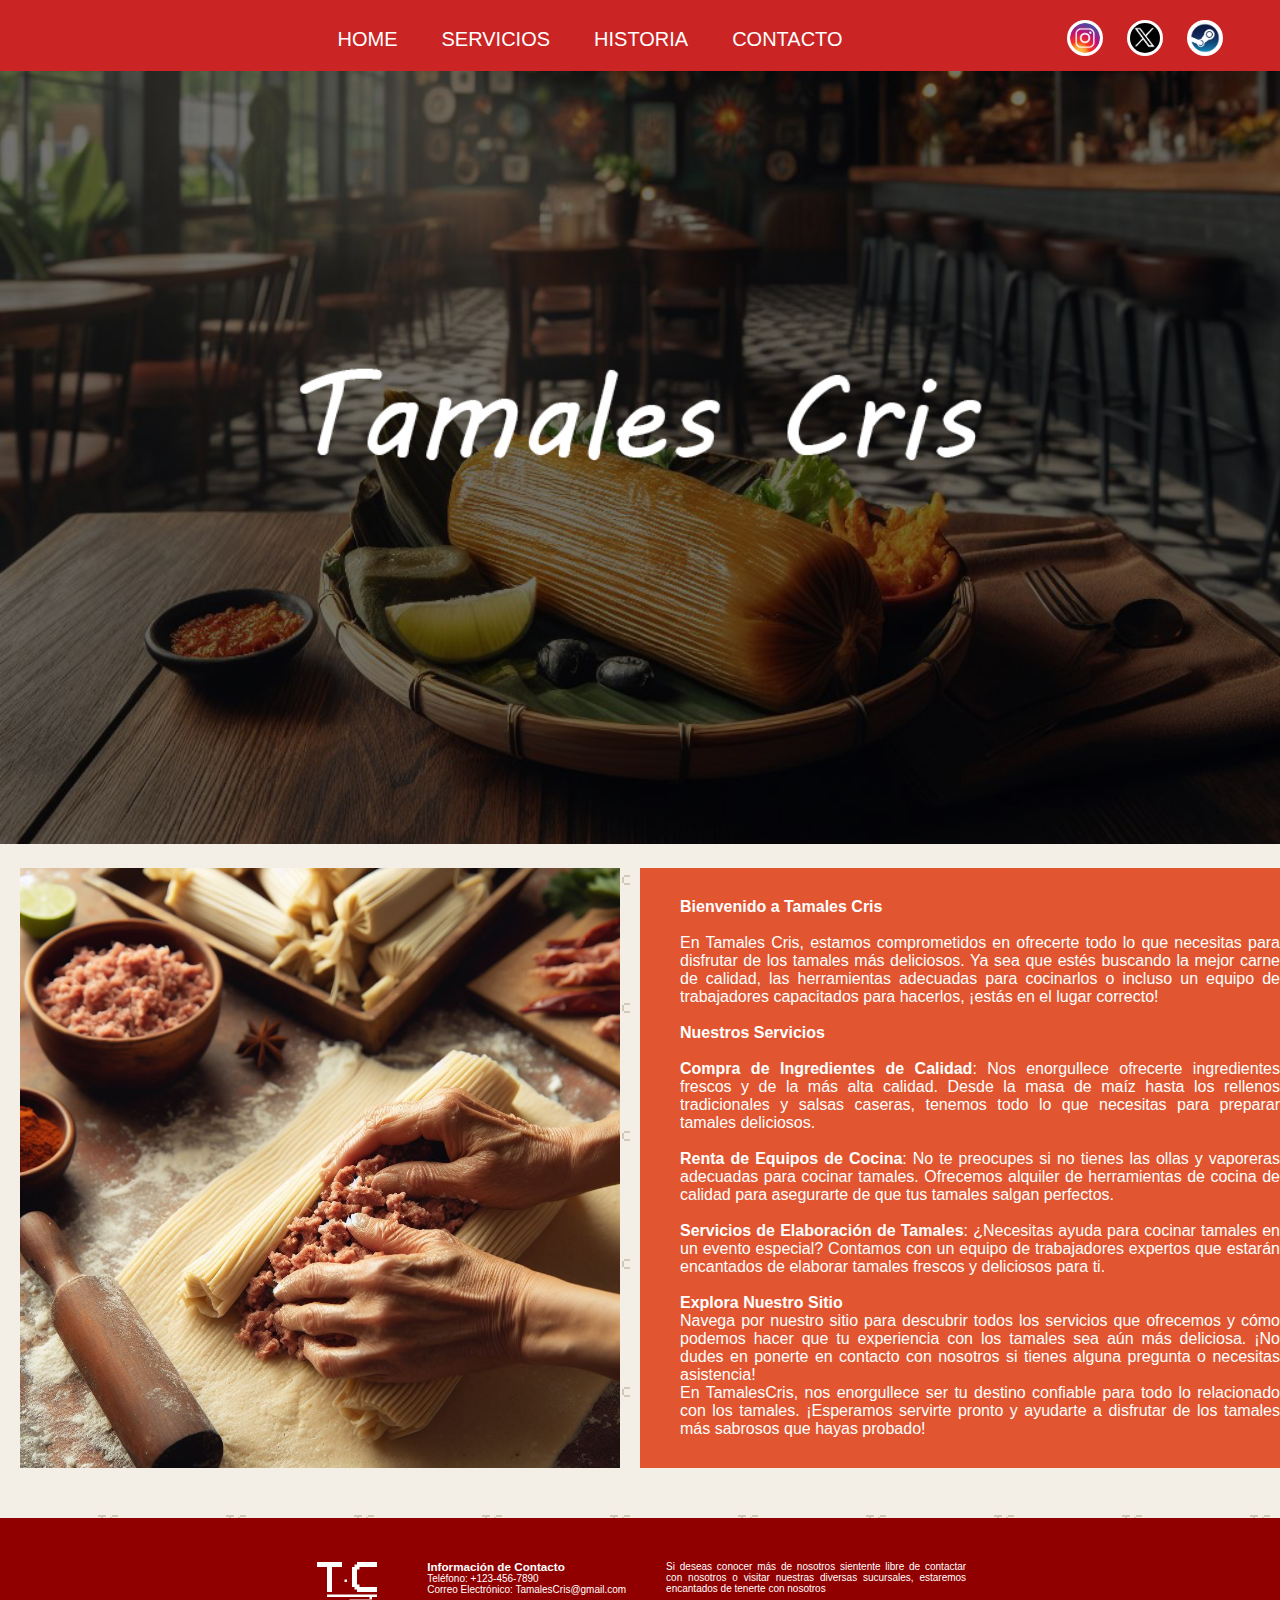
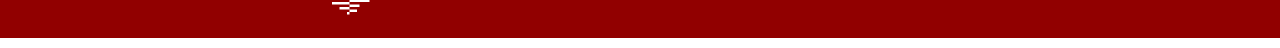
==== index.html @ 9e303603 "first commit" ====
<!DOCTYPE html>
<html lang="en">
<head>
    <meta charset="UTF-8">
    <meta name="viewport" content="width=device-width, initial-scale=1.0">
    <title>TamalesCris</title>

    <link rel="icon" href="img/logo.png" type="image/png">
    <link rel="stylesheet" type="text/css" href="projectostyle.css">

</head>
<body>

    <nav class="BarraNavegacion">
        <a class="bnhome" href="index.html"></a>
        <a class="bnhome" href="index.html">HOME</a>
        <a class="bnservices" href="projectoservices.html">SERVICIOS</a>
        <a class="bnacerca" href="projectoAcerca.html">HISTORIA</a>
        <a class="bncontacto" href="projectoContacto.html">CONTACTO</a>
        <a class="bnsociales1" href="https://instagram.com" target="_blank"><img src="img/instagram.png" alt="" width="100%" height="100%"></a>
        <a class="bnsociales2" href="https://twitter.com/home" target="_blank"><img src="img/twitter.png" alt="" width="100%" height="100%"></a>
        <a class="bnsociales3" href="https://steamcommunity.com/profiles/76561198804017260/" target="_blank"><img src="img/steam.png" alt="" width="100%" height="100%"></a>
    </nav>


    <div class="iniciologo">
        <img src="img/tamalinicio3.jpg" alt="" width="100%" height="100%">
    </div>

    <nav class="inicio">
        <img src="img/masa1.jpg" alt="" width="100%" height="100%">
         
        <div class="inicioTextBorder">
        <div class="inicioText">
        <p><b>Bienvenido a Tamales Cris</b><br><br>

           En Tamales Cris, estamos comprometidos en ofrecerte todo lo que
           necesitas para disfrutar de los tamales más deliciosos. Ya sea que estés
           buscando la mejor carne de calidad, las herramientas adecuadas para cocinarlos
           o incluso un equipo de trabajadores capacitados para hacerlos, ¡estás en
           el lugar correcto!<br><br>

           <b>Nuestros Servicios</b><br><br>

           <b>Compra de Ingredientes de Calidad</b>: Nos enorgullece ofrecerte ingredientes
           frescos y de la más alta calidad. Desde la masa de maíz hasta los rellenos
           tradicionales y salsas caseras, tenemos todo lo que necesitas para preparar
           tamales deliciosos.<br><br>

           <b>Renta de Equipos de Cocina</b>: No te preocupes si no tienes las ollas y vaporeras
           adecuadas para cocinar tamales. Ofrecemos alquiler de herramientas de cocina
           de calidad para asegurarte de que tus tamales salgan perfectos.<br><br>

           <b>Servicios de Elaboración de Tamales</b>: ¿Necesitas ayuda para cocinar tamales
           en un evento especial? Contamos con un equipo de trabajadores expertos que
           estarán encantados de elaborar tamales frescos y deliciosos para ti.<br><br>

           <b>Explora Nuestro Sitio</b><br>

           Navega por nuestro sitio para descubrir todos los servicios que ofrecemos
           y cómo podemos hacer que tu experiencia con los tamales sea aún más deliciosa.
           ¡No dudes en ponerte en contacto con nosotros si tienes alguna pregunta
           o necesitas asistencia!<br>

           En TamalesCris, nos enorgullece ser tu destino confiable para todo lo
           relacionado con los tamales. ¡Esperamos servirte pronto y ayudarte a 
           disfrutar de los tamales más sabrosos que hayas probado!
        <p>
        </div>
        </div>
    </nav>
 
    <footer class="piepagina">

        <div class="footercontenedor">

            <div class="footerlogo">
                <img src="img/logo2.png" alt="" width="100%" height="100%">
            </div>

            <div class="informacioncontacto">
                <h3>Información de Contacto</h3>
                <p>Teléfono: +123-456-7890</p>
                <p>Correo Electrónico: TamalesCris@gmail.com</p>
            </div>

            <div class="informacion2">
                <p>Si deseas conocer más de nosotros sientente libre
                   de contactar con nosotros o visitar nuestras diversas
                   sucursales, estaremos encantados de tenerte con nosotros
                </p>
            </div>

        </div>

    </footer>
      
</body>
</html>
---- projectostyle.css ----
* {
            margin: 0px 0px 0px 0px;
            }

        a {
            text-decoration: none;
            }

        body {
           /* background-color: rgb(243, 238, 230);*/
            background-image: url(img/fondo.jpg);
            }

        .bnsociales1,.bnsociales2,.bnsociales3 {
            margin-left: 20px;
            position: relative;
            left: 200px;
            margin-left: 20px;
            }

        .bnsociales1 img,.bnsociales2 img,.bnsociales3 img {
            position: relative;
            top: 10px;
            background-color: white;
            border-radius: 90px;
            padding: 3px; 
            width: 30px; 
            height: auto; 
            }

        .iniciologo img{
            width: 100%;
            }

        .inicio img {
            width: 600px;
            height: auto;
            margin: 20px 0px 0px 20px;
            }
      
        .inicioTextBorder{
            background-color: rgb(225, 86, 48);
            position: relative;
            width: 850px;
            height: 600px;
            top: 20px;
            left: 20px;
            }

        .inicioText p {
            text-align: justify;
            font-family: Arial, sans-serif;
            color: white;
            position: relative;
            width: 600px;
            height: auto;
            top: 30px;
            left: 40px;
            }

        .inicio {
            display: flex;
            max-width: 1300px;
            height: auto;
            }

        .bnhome,.bnservices,.bnacerca,.bncontacto {
            color: white;
            font-family: Arial, sans-serif;
            font-size: 20px;
            margin-left: 40px;
            }

        .BarraNavegacion {
            text-align: center;
            background-color: rgb(202, 36, 36);
            padding: 20px;
            margin: -10px 0px 0px 0px;
            }

        .BarraNavegacion a:hover{
            color: black;
            }

        .historiaTextBorder{
            background-color: rgb(211, 6, 6);
            position: relative;
            lleft: 27%;
            ltop: 30px;
            max-width: 700px;
            height: 600px;
            } 

        .historiacontenedor {
            display: flex;
            background-color: red;
            position: relative;
            left: 2%;
            top: 20px;
            width: 1300px;
            height: 800px;
            }

        .historiacontenedor img {
            width: 800px;
            height: auto;
            }

        .historiaText p{
            position: relative;
            left: 7%;
            top: 40px;
            color: white;
            font-family: Arial, sans-serif;
            text-align: justify;
            max-width: 450px;
            }

        .navContenedor {
            /background-color: green;
            position: relative;
            padding: 0px;
            right: -120px;
            max-width: 1120px;
            margin: 0px 0px 200px 0px;
            }

        .serviciosContenedorIngredientes {
            position: relative;
            display: flex;
            top: 50px;
            left: 0px;
            }

        .serviciosContenedorEquipos {
            position: relative;
            display: flex;
            top: 90px;
            right: -20px;
            }

        .serviciosContenedorElaboracion {
            position: relative;
            display: flex;
            top: 130px;
            left: 0px;
            }

        .serviciosContenedorEntrega {
            position: relative;
            display: flex;
            top: 170px;
            right: -20px;
            }

        .serviciosIngredientes,.serviciosEquipos,.serviciosElaboracion,.serviciosEntrega {
            background-color: rgb(211, 6, 6);
            width: 700px;
            }

        .serviciosIngredientes p,.serviciosEquipos p,.serviciosElaboracion p,.serviciosEntrega p{
            position: relative;
            font-size: 13px;
            left: 7%;
            top: 40px;
            color: white;
            font-family: Arial, sans-serif;
            text-align: justify;
            max-width: 600px;
            }

        .serviciosContenedorIngredientes img,.serviciosContenedorElaboracion img {
            position: relative;
            left: 20px;
            width: 400px;
            height: auto;
            }

        .serviciosIngredientes a,.serviciosEquipos a,.serviciosElaboracion a,.serviciosEntrega a{
            color: rgb(0, 139, 255);            
            }

        .serviciosContenedorEquipos img,.serviciosContenedorEntrega img {
            position: relative;
            right: 20px;
            width: 400px;
            height: auto;
            }

        footer {
            position: relative;
            color: white;
            font-family: Arial, sans-serif;
            font-size: 10px;
            display: flex;
            background-color: rgb(145, 0, 0);
            width: 100%;
            padding-top: 20px;
            padding-bottom: 20px;
            margin: 50px 0px 0px 0px;
            bottom: 0px;
            }

        .footerlogo img {
            background-color: rgb(145, 0, 0);
            width: 80px;
            height: auto;
            margin: 0px 40px 0px 0px;
            }

        .informacioncontacto {
            margin: 0px 40px 0px 0px;
            }

        .informacion2 {
            max-width: 300px;
            text-align: justify;
            }

        .footercontenedor {
            position: relative;
            left: 24%;
            background-color: rgb(145, 0, 0);
            height: 80px;
            display: flex;
            justify-content: space-between;
            align-items: center;
            }

        .contactoContenedor {
            font-family: Arial, sans-serif;
            position: relative;
            top: 30px;
            left: 20%;
            width: 800px;
            }

        .formulario1 {
            border-radius: 10px;
            border: 2px solid black;
            padding: 10px;
            }

        .formulario {
            font-family: Arial, sans-serif;
            position: relative;
            top: 30px;
            left: 25%;
            width: 600px;
            border-radius: 10px;
            border: 2px solid red;
            padding: 10px;
            }

        .ingredientesFormulario,.equipoFormulario,.personalFormulario,.pedidoFormulario { 
            font-family: Arial, sans-serif;
            position: relative;
            top: 30px;
            left: 25%;
            width: 600px;
            }

        .projectoPoliticas { 
            font-family: Arial, sans-serif;
            text-align: justify;
            position: relative;
            top: 30px;
            left: 25%;
            width: 600px;
            }
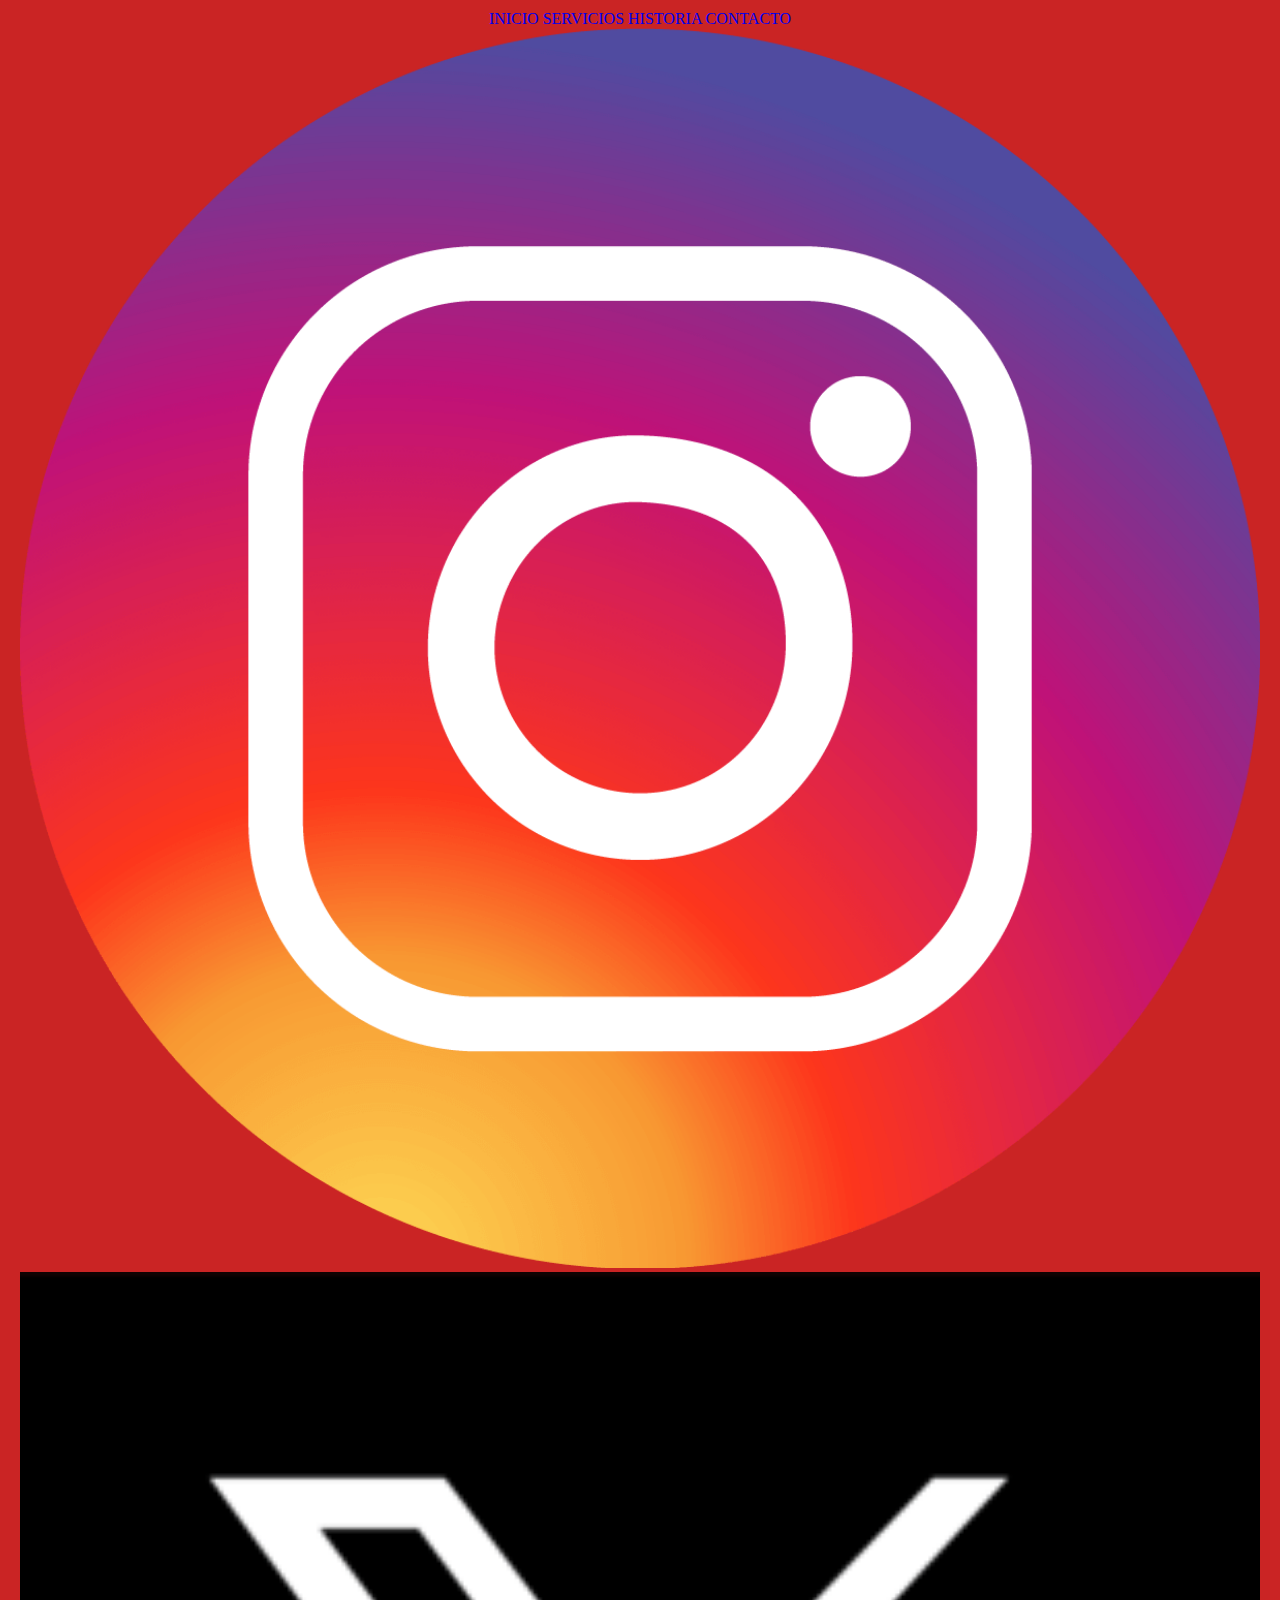
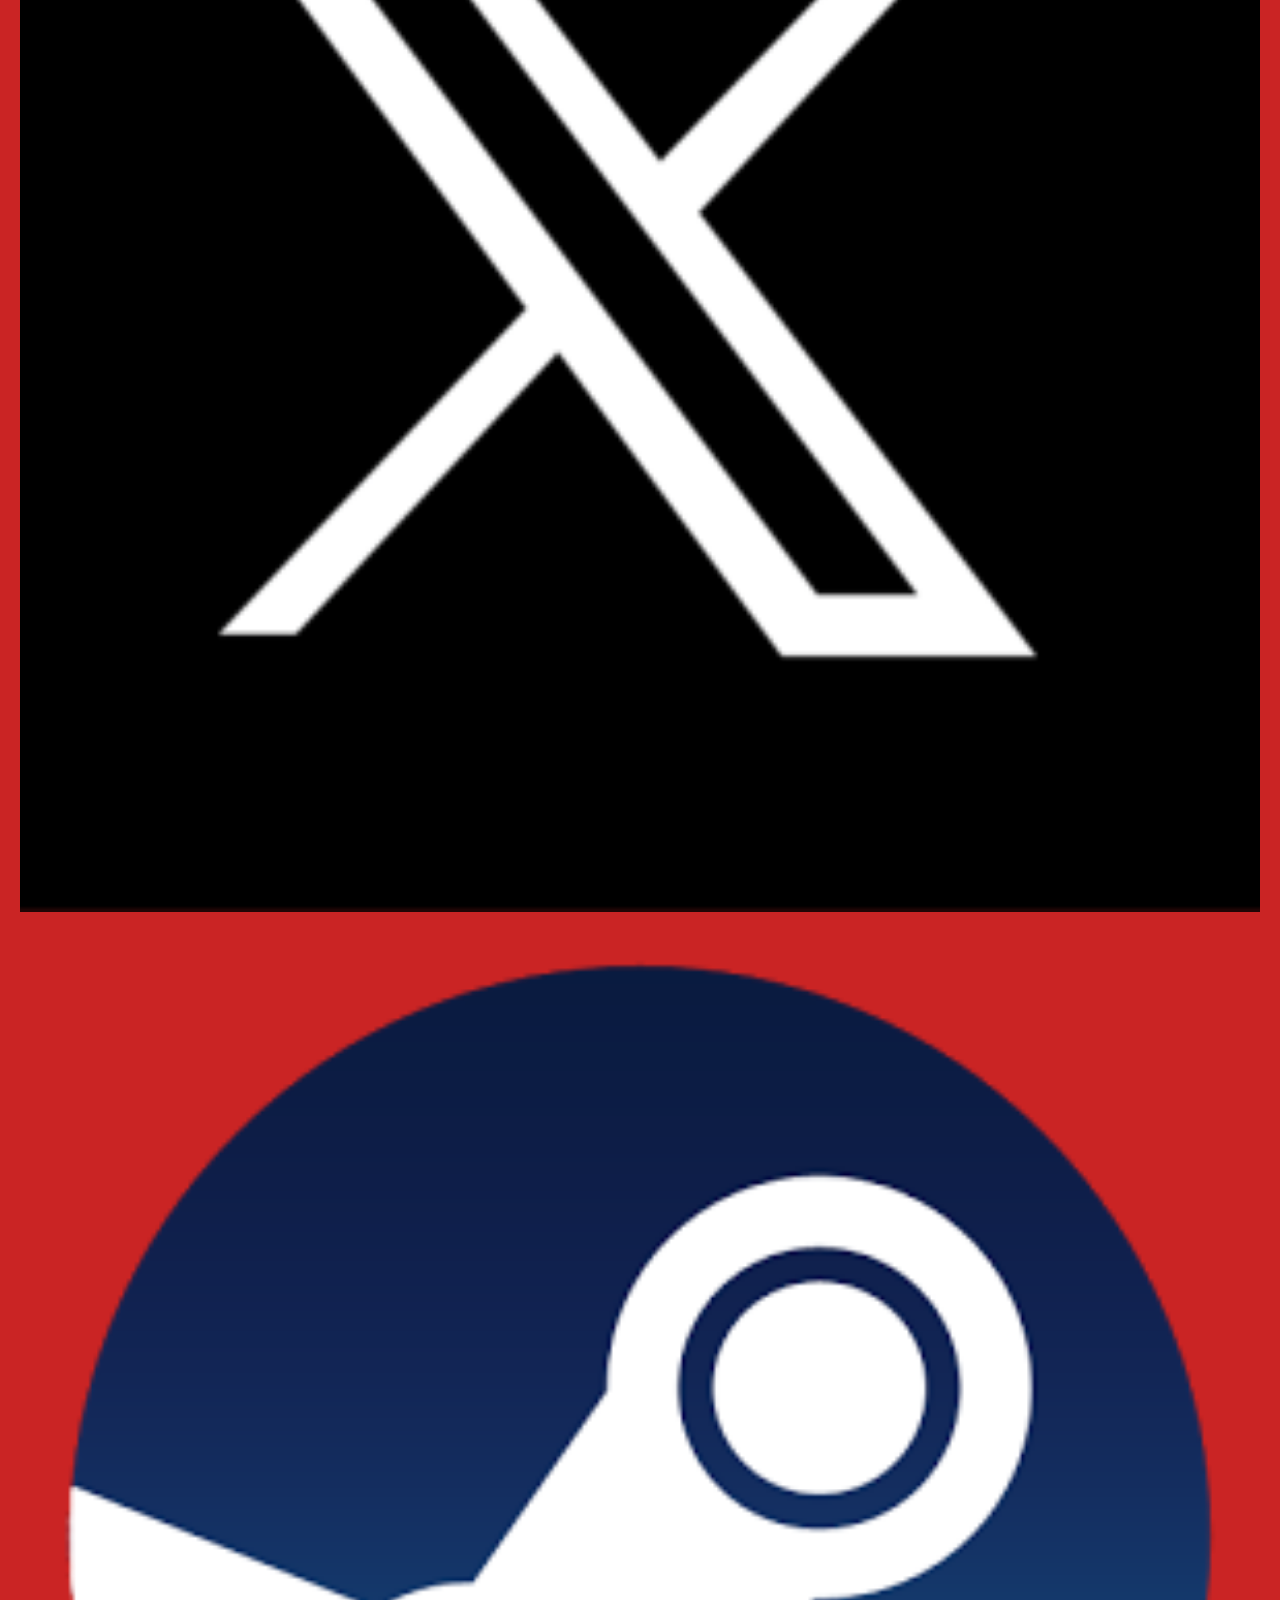
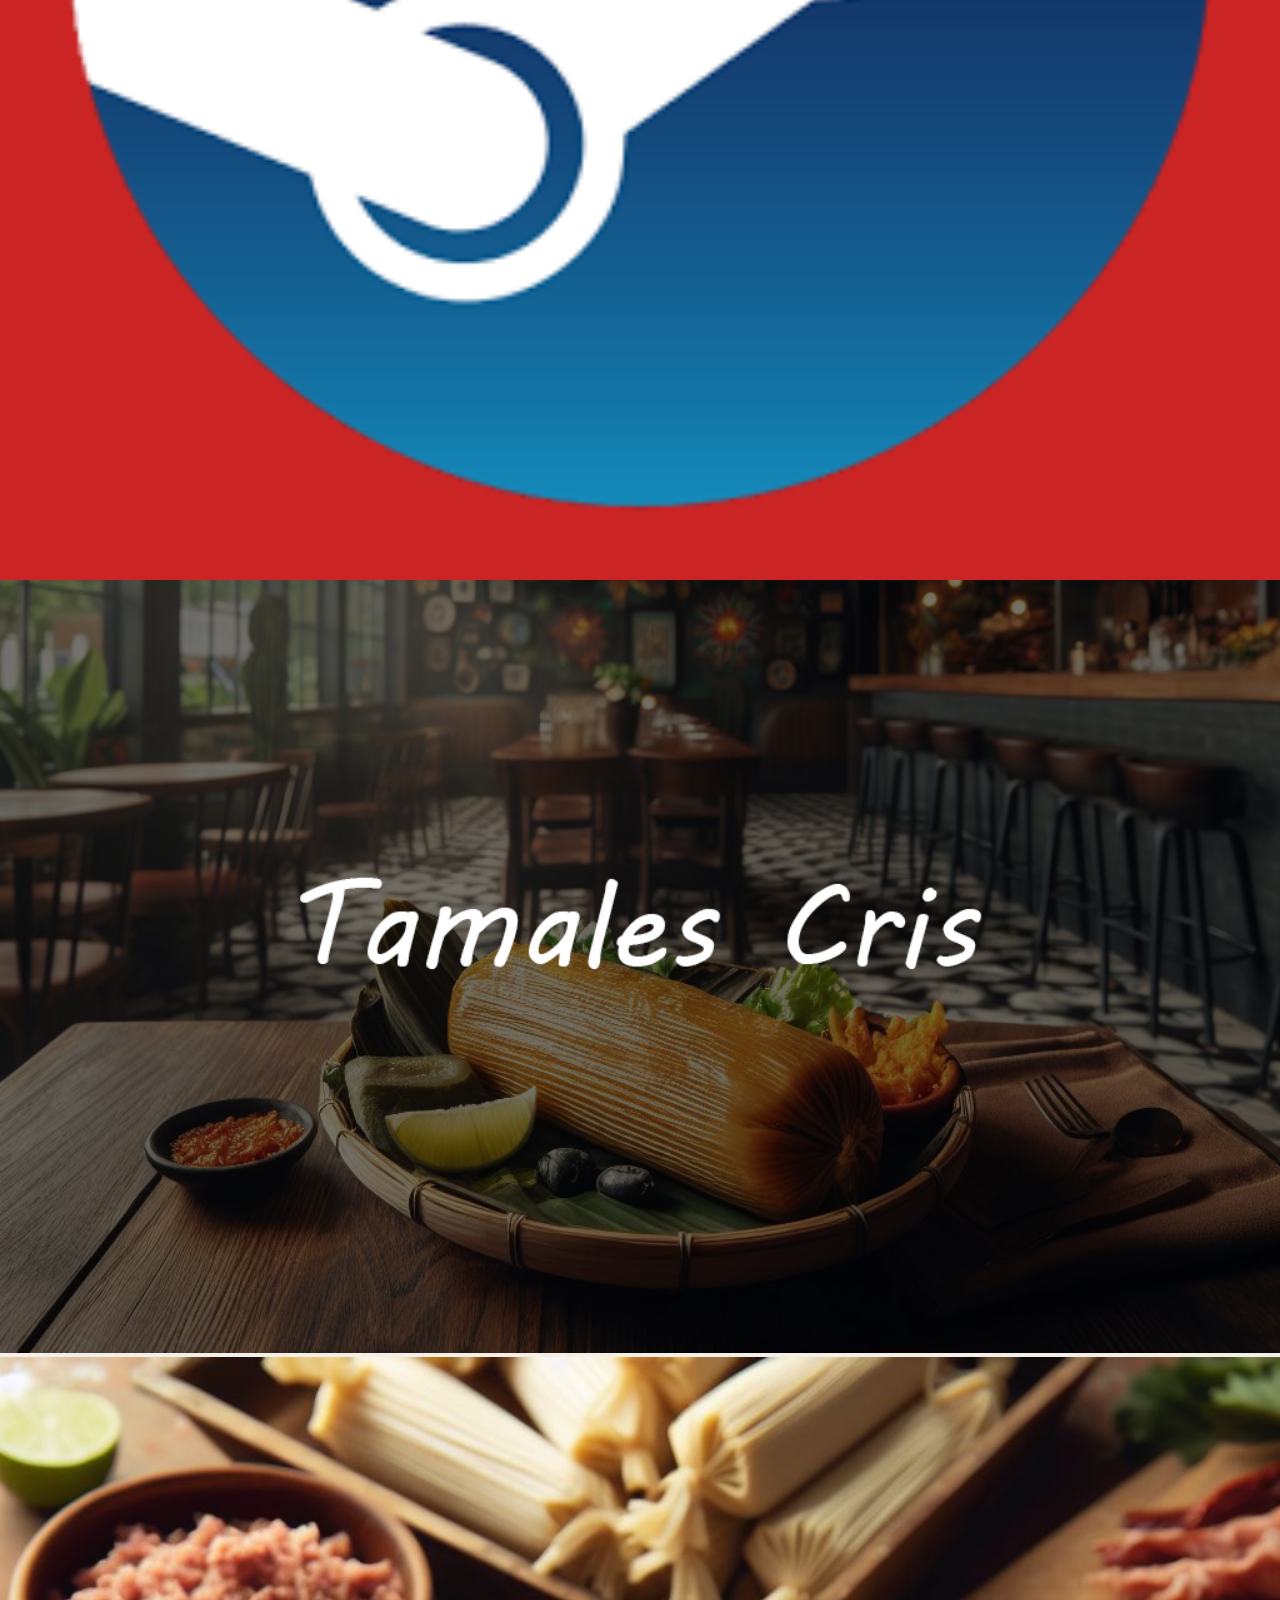
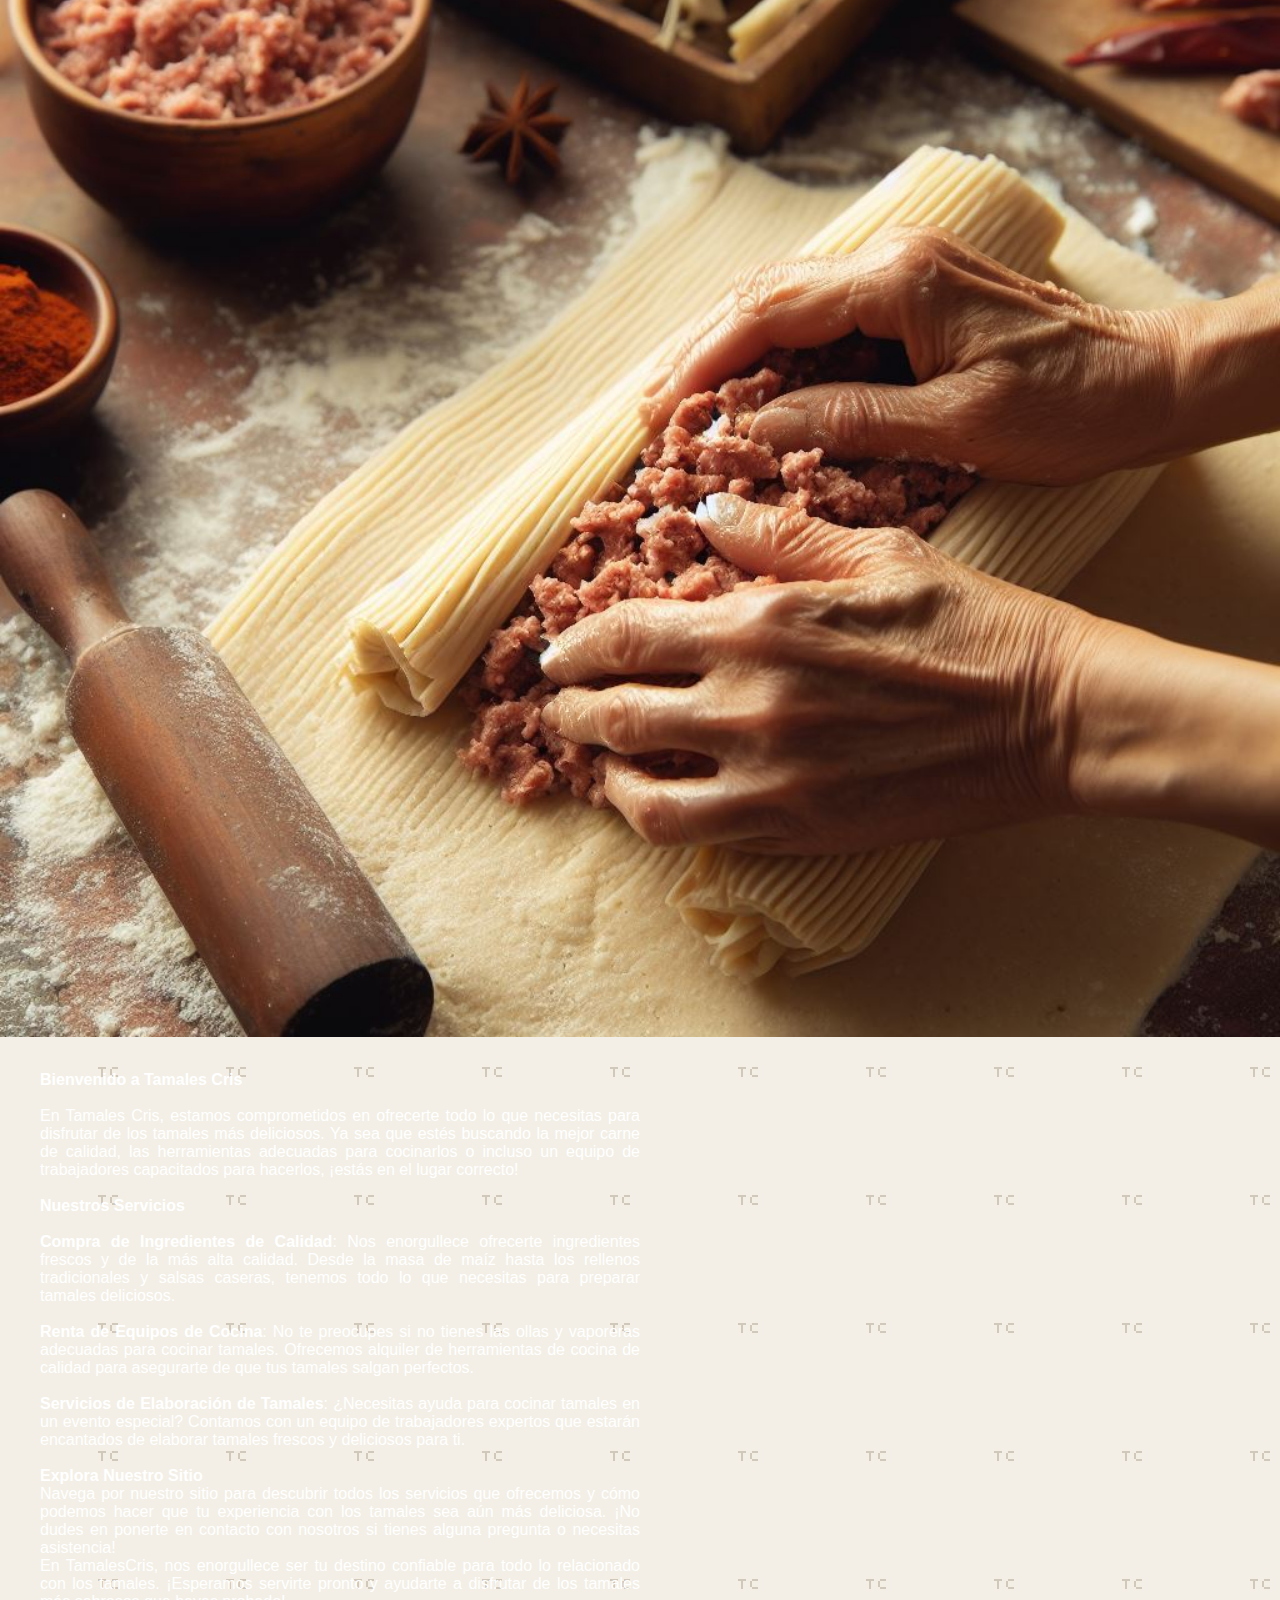
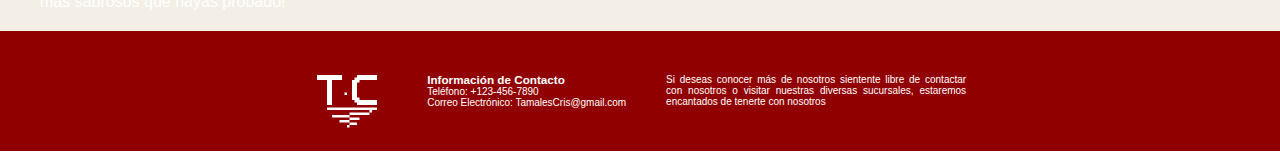
==== commit b160c1a1: "Acutalizacion home" ====
--- a/index.html
+++ b/index.html
@@ -3,7 +3,7 @@
 <head>
     <meta charset="UTF-8">
     <meta name="viewport" content="width=device-width, initial-scale=1.0">
-    <title>TamalesCris</title>
+    <title>TamalesCriss</title>
 
     <link rel="icon" href="img/logo.png" type="image/png">
     <link rel="stylesheet" type="text/css" href="projectostyle.css">
@@ -12,63 +12,68 @@
 <body>
 
     <nav class="BarraNavegacion">
-        <a class="bnhome" href="index.html"></a>
-        <a class="bnhome" href="index.html">HOME</a>
-        <a class="bnservices" href="projectoservices.html">SERVICIOS</a>
-        <a class="bnacerca" href="projectoAcerca.html">HISTORIA</a>
-        <a class="bncontacto" href="projectoContacto.html">CONTACTO</a>
-        <a class="bnsociales1" href="https://instagram.com" target="_blank"><img src="img/instagram.png" alt="" width="100%" height="100%"></a>
-        <a class="bnsociales2" href="https://twitter.com/home" target="_blank"><img src="img/twitter.png" alt="" width="100%" height="100%"></a>
-        <a class="bnsociales3" href="https://steamcommunity.com/profiles/76561198804017260/" target="_blank"><img src="img/steam.png" alt="" width="100%" height="100%"></a>
+        <a class="BarraNavegacionInicio" href="index.html">INICIO</a>
+        <a class="BarraNavegacionServices" href="projectoservices.html">SERVICIOS</a>
+        <a class="BarraNavegacionAcerca" href="projectoAcerca.html">HISTORIA</a>
+        <a class="BarraNavegacionContacto" href="projectoContacto.html">CONTACTO</a>
+        <a class="BarraNavegacionSociales1" href="https://instagram.com/tamalescris/" target="_blank"><img src="img/instagram.png" alt="" width="100%" height="100%"></a>
+        <a class="BarraNavegacionSociales2" href="https://twitter.com/TamalesCris" target="_blank"><img src="img/twitter.png" alt="" width="100%" height="100%"></a>
+        <a class="BarraNavegacionSociales3" href="https://steamcommunity.com/profiles/76561198804017260/" target="_blank"><img src="img/steam.png" alt="" width="100%" height="100%"></a>
     </nav>
 
 
-    <div class="iniciologo">
-        <img src="img/tamalinicio3.jpg" alt="" width="100%" height="100%">
+    <div class="ContenedorInicio">
+
+        <div class="iniciologo">
+            <img src="img/tamalinicio3.jpg" alt="" width="100%" height="100%">
+        </div>
+
+        <div class="ContenedorInicioBienvenido">
+
+            <div class="inicioImg">
+                <img src="img/masa1.jpg" alt="" width="100%" height="100%">
+            </div>
+         
+            <div class="inicioText">
+
+                <p><b>Bienvenido a Tamales Cris</b><br><br>
+
+                    En Tamales Cris, estamos comprometidos en ofrecerte todo lo que
+                    necesitas para disfrutar de los tamales más deliciosos. Ya sea que estés
+                    buscando la mejor carne de calidad, las herramientas adecuadas para cocinarlos
+                    o incluso un equipo de trabajadores capacitados para hacerlos, ¡estás en
+                    el lugar correcto!<br><br>
+
+                    <b>Nuestros Servicios</b><br><br>
+
+                    <b>Compra de Ingredientes de Calidad</b>: Nos enorgullece ofrecerte ingredientes
+                    frescos y de la más alta calidad. Desde la masa de maíz hasta los rellenos
+                    tradicionales y salsas caseras, tenemos todo lo que necesitas para preparar
+                    tamales deliciosos.<br><br>
+
+                    <b>Renta de Equipos de Cocina</b>: No te preocupes si no tienes las ollas y vaporeras
+                    adecuadas para cocinar tamales. Ofrecemos alquiler de herramientas de cocina
+                    de calidad para asegurarte de que tus tamales salgan perfectos.<br><br>
+
+                    <b>Servicios de Elaboración de Tamales</b>: ¿Necesitas ayuda para cocinar tamales
+                    en un evento especial? Contamos con un equipo de trabajadores expertos que
+                    estarán encantados de elaborar tamales frescos y deliciosos para ti.<br><br>
+
+                    <b>Explora Nuestro Sitio</b><br>
+
+                    Navega por nuestro sitio para descubrir todos los servicios que ofrecemos
+                    y cómo podemos hacer que tu experiencia con los tamales sea aún más deliciosa.
+                    ¡No dudes en ponerte en contacto con nosotros si tienes alguna pregunta
+                    o necesitas asistencia!<br>
+
+                    En TamalesCris, nos enorgullece ser tu destino confiable para todo lo
+                    relacionado con los tamales. ¡Esperamos servirte pronto y ayudarte a 
+                    disfrutar de los tamales más sabrosos que hayas probado!
+                <p>
+
+        </div>
     </div>
-
-    <nav class="inicio">
-        <img src="img/masa1.jpg" alt="" width="100%" height="100%">
-         
-        <div class="inicioTextBorder">
-        <div class="inicioText">
-        <p><b>Bienvenido a Tamales Cris</b><br><br>
-
-           En Tamales Cris, estamos comprometidos en ofrecerte todo lo que
-           necesitas para disfrutar de los tamales más deliciosos. Ya sea que estés
-           buscando la mejor carne de calidad, las herramientas adecuadas para cocinarlos
-           o incluso un equipo de trabajadores capacitados para hacerlos, ¡estás en
-           el lugar correcto!<br><br>
-
-           <b>Nuestros Servicios</b><br><br>
-
-           <b>Compra de Ingredientes de Calidad</b>: Nos enorgullece ofrecerte ingredientes
-           frescos y de la más alta calidad. Desde la masa de maíz hasta los rellenos
-           tradicionales y salsas caseras, tenemos todo lo que necesitas para preparar
-           tamales deliciosos.<br><br>
-
-           <b>Renta de Equipos de Cocina</b>: No te preocupes si no tienes las ollas y vaporeras
-           adecuadas para cocinar tamales. Ofrecemos alquiler de herramientas de cocina
-           de calidad para asegurarte de que tus tamales salgan perfectos.<br><br>
-
-           <b>Servicios de Elaboración de Tamales</b>: ¿Necesitas ayuda para cocinar tamales
-           en un evento especial? Contamos con un equipo de trabajadores expertos que
-           estarán encantados de elaborar tamales frescos y deliciosos para ti.<br><br>
-
-           <b>Explora Nuestro Sitio</b><br>
-
-           Navega por nuestro sitio para descubrir todos los servicios que ofrecemos
-           y cómo podemos hacer que tu experiencia con los tamales sea aún más deliciosa.
-           ¡No dudes en ponerte en contacto con nosotros si tienes alguna pregunta
-           o necesitas asistencia!<br>
-
-           En TamalesCris, nos enorgullece ser tu destino confiable para todo lo
-           relacionado con los tamales. ¡Esperamos servirte pronto y ayudarte a 
-           disfrutar de los tamales más sabrosos que hayas probado!
-        <p>
-        </div>
-        </div>
-    </nav>
+    </div>
  
     <footer class="piepagina">
 
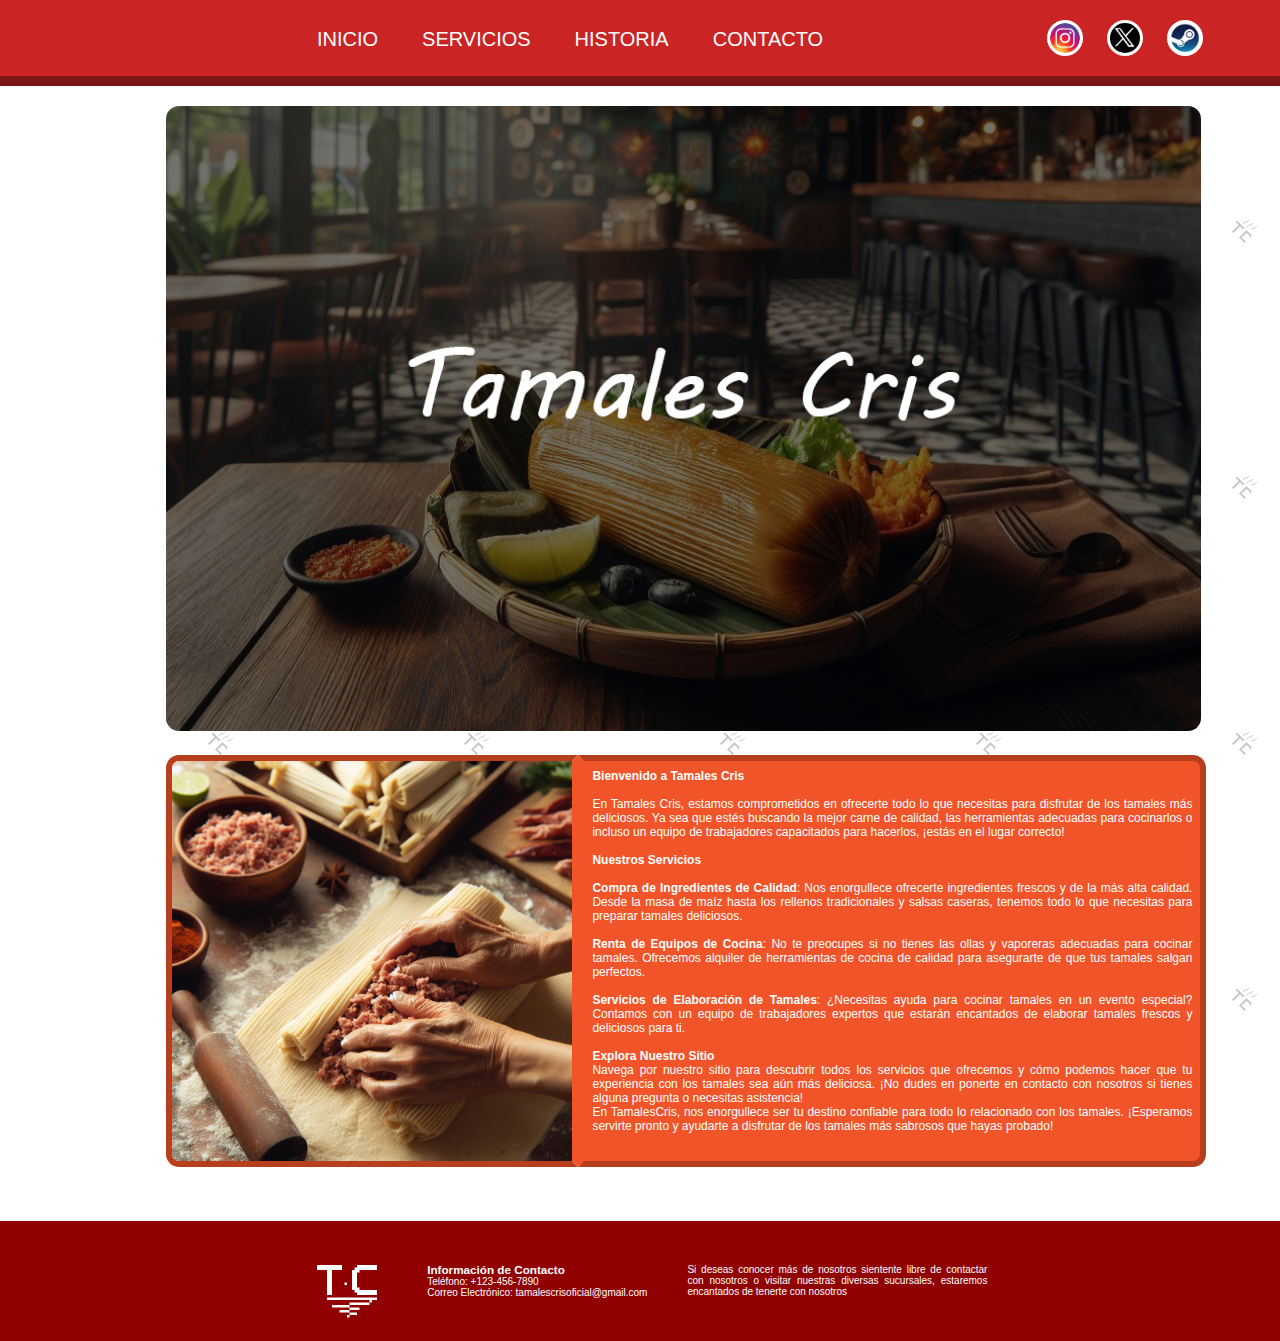
==== commit 4db26f91: "prueba en telefono" ====
--- a/index.html
+++ b/index.html
@@ -75,9 +75,9 @@
     </div>
     </div>
  
-    <footer class="piepagina">
+    <footer class="footerContenedorPrincipal">
 
-        <div class="footercontenedor">
+        <div class="footerContenedorInformacion">
 
             <div class="footerlogo">
                 <img src="img/logo2.png" alt="" width="100%" height="100%">
@@ -86,7 +86,7 @@
             <div class="informacioncontacto">
                 <h3>Información de Contacto</h3>
                 <p>Teléfono: +123-456-7890</p>
-                <p>Correo Electrónico: TamalesCris@gmail.com</p>
+                <p>Correo Electrónico: tamalescrisoficial@gmail.com</p>
             </div>
 
             <div class="informacion2">
--- a/projectostyle.css
+++ b/projectostyle.css
@@ -1,25 +1,65 @@
         
+         /*                */
+        /* Estilo general */
+       /*                */
+
+        meta[name="viewport"] {
+            content: width=device-width, initial-scale=1.0;
+        }
+
         * {
             margin: 0px 0px 0px 0px;
-            }
+        }
 
         a {
             text-decoration: none;
-            }
+            font-family: 'Nunito Sans', sans-serif;
+        }
+
+        p {
+            font-family: 'Nunito Sans', sans-serif;
+        }
 
         body {
-           /* background-color: rgb(243, 238, 230);*/
-            background-image: url(img/fondo.jpg);
-            }
-
-        .bnsociales1,.bnsociales2,.bnsociales3 {
+            background-image: url(img/fondo1.jpg);
+        }
+
+        h3{
+            font-family: 'Nunito Sans', sans-serif;
+        }
+
+        h2{
+            font-family: 'Nunito Sans', sans-serif;
+        }
+
+        .BarraNavegacion {
+            text-align: center;
+            background-color: rgb(202, 36, 36);
+            padding-top: 10px;
+            padding-bottom: 25px;
+            border-bottom: 10px solid rgb(124, 22, 22);
+        }
+
+        .BarraNavegacion a {
+            transition: 0.3s;
+        }           
+
+        .BarraNavegacion a:hover{
+            position: relative;
+            top: -3px;
+        }
+
+        .BarraNavegacionSociales1,
+        .BarraNavegacionSociales2,
+        .BarraNavegacionSociales3 {
             margin-left: 20px;
             position: relative;
             left: 200px;
-            margin-left: 20px;
-            }
-
-        .bnsociales1 img,.bnsociales2 img,.bnsociales3 img {
+        }
+
+        .BarraNavegacionSociales1 img,
+        .BarraNavegacionSociales2 img,
+        .BarraNavegacionSociales3 img {
             position: relative;
             top: 10px;
             background-color: white;
@@ -27,171 +67,382 @@
             padding: 3px; 
             width: 30px; 
             height: auto; 
-            }
-
-        .iniciologo img{
-            width: 100%;
-            }
-
-        .inicio img {
-            width: 600px;
-            height: auto;
-            margin: 20px 0px 0px 20px;
-            }
-      
-        .inicioTextBorder{
-            background-color: rgb(225, 86, 48);
-            position: relative;
-            width: 850px;
-            height: 600px;
-            top: 20px;
-            left: 20px;
-            }
-
-        .inicioText p {
-            text-align: justify;
-            font-family: Arial, sans-serif;
+        }
+
+        .BarraNavegacionInicio,
+        .BarraNavegacionServices,
+        .BarraNavegacionAcerca,
+        .BarraNavegacionContacto {
             color: white;
-            position: relative;
-            width: 600px;
-            height: auto;
-            top: 30px;
-            left: 40px;
-            }
-
-        .inicio {
-            display: flex;
-            max-width: 1300px;
-            height: auto;
-            }
-
-        .bnhome,.bnservices,.bnacerca,.bncontacto {
-            color: white;
-            font-family: Arial, sans-serif;
             font-size: 20px;
             margin-left: 40px;
-            }
-
-        .BarraNavegacion {
-            text-align: center;
-            background-color: rgb(202, 36, 36);
+        }    
+
+         /*                         */
+        /* Estilo pagina principal */
+       /*                         */
+
+        .iniciologo img{
+            position: relative;
+            margin-top: 20px;
+            margin-bottom: 20px;
+            left: 13%;
+            width: 1035px;
+            border-radius: 13px;
+        }
+
+        .ContenedorInicioBienvenido{
+            position: relative;
+            left: 13%;
+            display: flex;
+            width: 1035px;
+        }
+
+        .inicioImg img{
+            width: 400px;
+            height: auto;
+            border: 6px solid rgb(184, 63, 30);
+            border-right: 6px solid rgb(241, 84, 40);
+            border-top-left-radius: 13px;
+            border-bottom-left-radius: 13px;
+        }
+
+        .inicioText{
+            width: 620px;
+            height: 400px;
+            background-color: rgb(241, 84, 40);
+            border: 6px solid rgb(184, 63, 30);
+            border-left: 6px solid rgb(241, 84, 40);
+            border-top-right-radius: 13px;
+            border-bottom-right-radius: 13px;
+        }
+
+        .inicioText p {
+            color: white;
+            text-align: justify;
+            position: relative;
+            width: 600px;;
+            font-size: 12px;
+            margin: 8px;
+        }
+
+         /*                       */
+        /*Estilo pagina servicios*/
+       /*                       */
+
+       .ContactoServiciosInstagram{
+            position: relative;
+            left: 137px;
+            top: 30px;
+            display: flex;
+            height: auto;
+            border-bottom: 4px solid rgb(241, 84, 40);
+            max-width: 300px;
+        }
+
+        .ContactoServiciosInstagram img{
+            width: 50px;
+            height: auto;
+        }
+
+        .ContactoServiciosInstagramText p{
+            position: relative;
+            bottom: -20px;
+            margin-right: 40px;
+        }
+
+       .ContenedorPrincipalServicios {
+            display: flex;
+            position: relative;
+        }
+
+        .serviciosContenedorIngredientes,
+        .serviciosContenedorEquipos,
+        .serviciosContenedorElaboracion,
+        .serviciosContenedorEntrega {
+            position: relative;
+            top: 100px;
+            left: 4%;
             padding: 20px;
-            margin: -10px 0px 0px 0px;
-            }
-
-        .BarraNavegacion a:hover{
-            color: black;
-            }
-
-        .historiaTextBorder{
-            background-color: rgb(211, 6, 6);
-            position: relative;
-            lleft: 27%;
-            ltop: 30px;
-            max-width: 700px;
-            height: 600px;
-            } 
-
-        .historiacontenedor {
-            display: flex;
+            margin: 20px;
+            height: 250px;
+            margin-bottom: 250px;
+            background-color: white;
+            border: 4px solid rgb(241, 84, 40);
+            border-radius: 10px ;
+            transition: 0.3s;
+        }
+
+        .serviciosContenedorIngredientes:hover,
+        .serviciosContenedorEquipos:hover,
+        .serviciosContenedorElaboracion:hover,
+        .serviciosContenedorEntrega:hover {
+            position: relative;
+            top: 80px;
+        }
+
+        .serviciosContenedorIngredientes p,
+        .serviciosContenedorEquipos p,
+        .serviciosContenedorElaboracion p,
+        .serviciosContenedorEntrega p {
+            font-size: 12px ;
+        }
+
+        .serviciosContenedorIngredientes img,
+        .serviciosContenedorElaboracion img,
+        .serviciosContenedorEquipos img,
+        .serviciosContenedorEntrega img {
+            position: relative;
+            width: 220px;
+            height: auto;
+            border-radius: 10px;
+        }
+
+         /*                             */
+        /*Estilo Servicios Ingredientes*/
+       /*                             */
+
+        .ContenedorPrincipalIngredientes {
+            position: relative;
+            top: 40px;
+            left: 10%;
+            max-width: 1000px;    
+        }
+
+        .IngredientesNombre{
+            height: 18px;
+            border-bottom: 4px solid rgb(241, 84, 40);
+        }
+
+        .ContenedorPrincipalIngredientes img{
+            width: 150px;
+            height: auto;
+            border-radius: 10px;
+        }
+
+        .precio {
+            color: rgb(40, 255, 40);;
+        }
+
+        .ContenedorMasas,
+        .ContenedorRellenos,
+        .ContenedorAdicionales,
+        .ContenedorAdicionales2{
+            margin-top: 20px;
+            margin-bottom: 20px;
+            display: flex;
+            max-width: 1500px;
+            border-radius: 10px;
+        }
+
+        .Masas,
+        .Rellenos,
+        .Adicionales,
+        .Adicionales2{
+            padding: 10px;
+            margin: 20px;
+        }
+
+        .InformacionContacto {
+            display: flex;
+        }
+
+        .InformacionContacto img{
+            width: 40px;
+            height: auto;
+        }
+
+        .ContactoTwitter {
+            border-radius: 90px;
+        }
+
+         /*                        */
+        /*Estilo Servicios Equipos*/
+       /*                        */
+
+        .ContenedorPrincipalEquipo{
+            position: relative;
+            top: 40px;
+            left: 10%;
+            max-width: 1000px; 
+        }
+
+        .UtenciliosNombre,       
+        .EquiposNombre{
+            height: 18px;
+            border-bottom: 4px solid rgb(241, 84, 40);
+        }
+
+        .ContenedorPrincipalEquipo img{
+            width: 150px;
+            height: auto;
+            border-radius: 10px;
+        }
+
+        .ContenedorEquipos,
+        .ContenedorEquipos2,
+        .ContenedorUtencilios{
+            margin-top: 20px;
+            margin-bottom: 20px;
+            display: flex;
+            max-width: 1500px;
+            border-radius: 10px;
+        }
+
+        .Equipos,
+        .Utencilios{
+            padding: 10px;
+            margin: 20px;
+        }
+
+         /*                         */
+        /*Estilo Servicios Personal*/
+       /*                         */
+
+        .ContenedorPrincipalPersonal{
+            position: relative;
+            top: 40px;
+            left: 10%;
+            max-width: 1000px; 
+        }
+
+        .PersonalNombre {
+            height: 18px;
+            border-bottom: 4px solid rgb(241, 84, 40);
+        }
+
+        .ContenedorPrincipalPersonal img{
+            width: 150px;
+            height: auto;
+            border-radius: 10px;
+        }
+
+        .ContenedorPersonal,
+        .ContenedorPersonal2{
+            margin-top: 20px;
+            margin-bottom: 20px;
+            display: flex;
+            max-width: 1500px;
+            border-radius: 10px;
+        }
+
+        .Personal,
+        .Personal2{
+            padding: 10px;
+            margin: 20px;
+        }
+
+         /*                      */
+        /*Estilo Servicios Tamal*/
+       /*                      */
+
+        .ContenedorPrincipalTamal{
+            position: relative;
+            top: 40px;
+            left: 10%;
+            max-width: 1000px; 
+        }
+
+        .TamalNombre {
+            height: 18px;
+            border-bottom: 4px solid rgb(241, 84, 40);
+        }
+
+        .ContenedorPrincipalTamal img{
+            width: 150px;
+            height: auto;
+            border-radius: 10px;
+        }
+
+        .ContenedorTamal,
+        .ContenedorTamal2,
+        .ContenedorTamal3{
+            margin-top: 20px;
+            margin-bottom: 20px;
+            display: flex;
+            max-width: 1500px;
+            border-radius: 10px;
+        }
+
+        .Tamal,
+        .Tamal2,
+        .Tamal3{
+            padding: 10px;
+            margin: 20px;
+        }
+
+         /*                      */
+        /*Estilo pagina historia*/
+       /*                      */
+
+        .ContenedorPrincipalHistoria {
+            display: flex;
+            position: relative;
+            left: 3%;
+            top: 20px;
+            width: 1250px;
+            max-height: 600px;
             background-color: red;
-            position: relative;
-            left: 2%;
-            top: 20px;
-            width: 1300px;
-            height: 800px;
-            }
-
-        .historiacontenedor img {
+            border-radius: 15px;
+        }
+
+        .historiaImg img {
+            width: 600px;
+            height: auto;
+            border-top-left-radius: 15px;
+            border-bottom-left-radius: 15px;
+            }
+
+        .historiaText p{
+            position: relative;
+            top: 35px;
+            left: 40px;
+            color: white;
+            text-align: justify;
+            max-width: 570px;
+            }
+
+         /*                       */
+        /*Estilo Pagina Politicas*/
+       /*                       */
+
+        .projectoPoliticas { 
+            text-align: justify;
+            position: relative;
+            top: 30px;
+            left: 25%;
+            width: 600px;
+            }
+
+         /*                       */
+        /*Estilo Pagina Contacto*/
+       /*                       */
+
+        .contactoContenedor {
+            position: relative;
+            top: 30px;
+            left: 20%;
             width: 800px;
-            height: auto;
-            }
-
-        .historiaText p{
-            position: relative;
-            left: 7%;
-            top: 40px;
+            }
+    
+        .formulario1 {
+            border-radius: 10px;
+            border: 2px solid black;
+            padding: 10px;
+            }
+        
+        .ContactoInstagram{
+            width: 40px;
+            height: auto;
+        }
+
+         /*             */
+        /*Pie de Página*/
+       /*             */
+
+        footer {
+            position: relative;
             color: white;
-            font-family: Arial, sans-serif;
-            text-align: justify;
-            max-width: 450px;
-            }
-
-        .navContenedor {
-            /background-color: green;
-            position: relative;
-            padding: 0px;
-            right: -120px;
-            max-width: 1120px;
-            margin: 0px 0px 200px 0px;
-            }
-
-        .serviciosContenedorIngredientes {
-            position: relative;
-            display: flex;
-            top: 50px;
-            left: 0px;
-            }
-
-        .serviciosContenedorEquipos {
-            position: relative;
-            display: flex;
-            top: 90px;
-            right: -20px;
-            }
-
-        .serviciosContenedorElaboracion {
-            position: relative;
-            display: flex;
-            top: 130px;
-            left: 0px;
-            }
-
-        .serviciosContenedorEntrega {
-            position: relative;
-            display: flex;
-            top: 170px;
-            right: -20px;
-            }
-
-        .serviciosIngredientes,.serviciosEquipos,.serviciosElaboracion,.serviciosEntrega {
-            background-color: rgb(211, 6, 6);
-            width: 700px;
-            }
-
-        .serviciosIngredientes p,.serviciosEquipos p,.serviciosElaboracion p,.serviciosEntrega p{
-            position: relative;
-            font-size: 13px;
-            left: 7%;
-            top: 40px;
-            color: white;
-            font-family: Arial, sans-serif;
-            text-align: justify;
-            max-width: 600px;
-            }
-
-        .serviciosContenedorIngredientes img,.serviciosContenedorElaboracion img {
-            position: relative;
-            left: 20px;
-            width: 400px;
-            height: auto;
-            }
-
-        .serviciosIngredientes a,.serviciosEquipos a,.serviciosElaboracion a,.serviciosEntrega a{
-            color: rgb(0, 139, 255);            
-            }
-
-        .serviciosContenedorEquipos img,.serviciosContenedorEntrega img {
-            position: relative;
-            right: 20px;
-            width: 400px;
-            height: auto;
-            }
-
-        footer {
-            position: relative;
-            color: white;
-            font-family: Arial, sans-serif;
             font-size: 10px;
             display: flex;
             background-color: rgb(145, 0, 0);
@@ -202,8 +453,16 @@
             bottom: 0px;
             }
 
+        .footerContenedorInformacion {
+            position: relative;
+            left: 24%;
+            height: 80px;
+            display: flex;
+            justify-content: space-between;
+            align-items: center;
+            }
+
         .footerlogo img {
-            background-color: rgb(145, 0, 0);
             width: 80px;
             height: auto;
             margin: 0px 40px 0px 0px;
@@ -218,57 +477,202 @@
             text-align: justify;
             }
 
-        .footercontenedor {
-            position: relative;
-            left: 24%;
-            background-color: rgb(145, 0, 0);
-            height: 80px;
-            display: flex;
-            justify-content: space-between;
-            align-items: center;
-            }
-
-        .contactoContenedor {
-            font-family: Arial, sans-serif;
-            position: relative;
-            top: 30px;
-            left: 20%;
-            width: 800px;
-            }
-
-        .formulario1 {
-            border-radius: 10px;
-            border: 2px solid black;
-            padding: 10px;
-            }
-
-        .formulario {
-            font-family: Arial, sans-serif;
-            position: relative;
-            top: 30px;
-            left: 25%;
-            width: 600px;
-            border-radius: 10px;
-            border: 2px solid red;
-            padding: 10px;
-            }
-
-        .ingredientesFormulario,.equipoFormulario,.personalFormulario,.pedidoFormulario { 
-            font-family: Arial, sans-serif;
-            position: relative;
-            top: 30px;
-            left: 25%;
-            width: 600px;
-            }
-
-        .projectoPoliticas { 
-            font-family: Arial, sans-serif;
-            text-align: justify;
-            position: relative;
-            top: 30px;
-            left: 25%;
-            width: 600px;
-            }
-
-
-
+
+        @media screen and (max-width: 768px) {
+
+            .BarraNavegacion a {
+                font-size: 16px;
+            }
+        
+
+            .BarraNavegacionSociales1,
+            .BarraNavegacionSociales2,
+            .BarraNavegacionSociales3 {
+                margin-left: 10px;
+                position: relative;
+                left: 10px;
+            }
+
+            .BarraNavegacionSociales1 img,
+            .BarraNavegacionSociales2 img,
+            .BarraNavegacionSociales3 img {
+                position: relative;
+                top: 10px;
+                border-radius: 90px; 
+                width: 30px; 
+                height: auto; 
+            }
+
+            .BarraNavegacionInicio,
+            .BarraNavegacionServices,
+            .BarraNavegacionAcerca,
+            .BarraNavegacionContacto {
+                color: white;
+                font-size: 20px;
+                margin-left: 20px;
+            } 
+
+            /*Pagina Inicio*/
+
+            .iniciologo img{
+                position: relative;
+                margin-top: 20px;
+                margin-bottom: 20px;
+                left: 13%;
+                width: 500px;
+                border-radius: 13px;
+            }
+
+            .ContenedorInicioBienvenido,
+            .inicioImg img,
+            .inicioText {
+                width: 100%;
+            }
+
+            .ContenedorInicioBienvenido{
+                position: relative;
+                left: 13%;
+                display: flex;
+                width: 500px;
+            }
+    
+            .inicioImg img{
+                width: 200px;
+                height: auto;
+                border: 6px solid rgb(184, 63, 30);
+                border-right: 6px solid rgb(241, 84, 40);
+                border-top-left-radius: 13px;
+                border-bottom-left-radius: 13px;
+            }
+    
+            .inicioText{
+                width: 280px;
+                height: 200px;
+                background-color: rgb(241, 84, 40);
+                border: 6px solid rgb(184, 63, 30);
+                border-left: 6px solid rgb(241, 84, 40);
+                border-top-right-radius: 13px;
+                border-bottom-right-radius: 13px;
+            }
+    
+            .inicioText p {
+                color: white;
+                text-align: justify;
+                position: relative;
+                width: 260px;;
+                font-size: 6px;
+                margin: 8px;
+            }
+            /*footer*/
+            footer {
+                position: relative;
+                color: white;
+                font-size: 6px;
+                display: flex;
+                background-color: rgb(145, 0, 0);
+                width: 100%;
+                padding-top: 20px;
+                padding-bottom: 20px;
+                margin: 50px 0px 0px 0px;
+                bottom: 0px;
+                }
+    
+            .footerContenedorInformacion {
+                position: relative;
+                left: 24%;
+                height: 80px;
+                display: flex;
+                justify-content: space-between;
+                align-items: center;
+                }
+    
+            .footerlogo img {
+                width: 40px;
+                height: auto;
+                margin: 0px 20px 0px 0px;
+                }
+    
+            .informacioncontacto {
+                margin: 0px 20px 0px 0px;
+                }
+    
+            .informacion2 {
+                max-width: 180px;
+                text-align: justify;
+                }
+
+            /*servicios*/
+
+            .ContactoServiciosInstagram{
+                position: relative;
+                left: 137px;
+                top: 30px;
+                display: flex;
+                height: auto;
+                border-bottom: 4px solid rgb(241, 84, 40);
+                max-width: 300px;
+            }
+    
+            .ContactoServiciosInstagram img{
+                width: 50px;
+                height: auto;
+            }
+    
+            .ContactoServiciosInstagramText p{
+                position: relative;
+                bottom: -20px;
+                margin-right: 40px;
+            }
+    
+           .ContenedorPrincipalServicios {
+                max-width: 200px;
+                max-height: 1000px;
+            }
+    
+            .serviciosContenedorIngredientes,
+            .serviciosContenedorEquipos,
+            .serviciosContenedorElaboracion,
+            .serviciosContenedorEntrega {
+                position: relative;
+                top: 40px;
+                left: 4%;
+                padding: 20px;
+                margin: 20px;
+                height: 150px;
+                margin-bottom: 150px;
+                background-color: white;
+                border: 4px solid rgb(241, 84, 40);
+                border-radius: 10px ;
+                transition: 0.3s;
+            }   
+    
+            .serviciosContenedorIngredientes p,
+            .serviciosContenedorEquipos p,
+            .serviciosContenedorElaboracion p,
+            .serviciosContenedorEntrega p {
+                font-size: 12px ;
+            }
+    
+            .serviciosContenedorIngredientes img,
+            .serviciosContenedorElaboracion img,
+            .serviciosContenedorEquipos img,
+            .serviciosContenedorEntrega img {
+                position: relative;
+                width: 120px;
+                height: auto;
+                border-radius: 10px;
+            }
+
+                
+        }
+            
+        @media screen and (max-width: 480px) {
+            .BarraNavegacion {
+                padding-top: 5px;
+                padding-bottom: 10px;
+            }
+            
+            .BarraNavegacion a {
+                font-size: 14px;
+            }
+        }